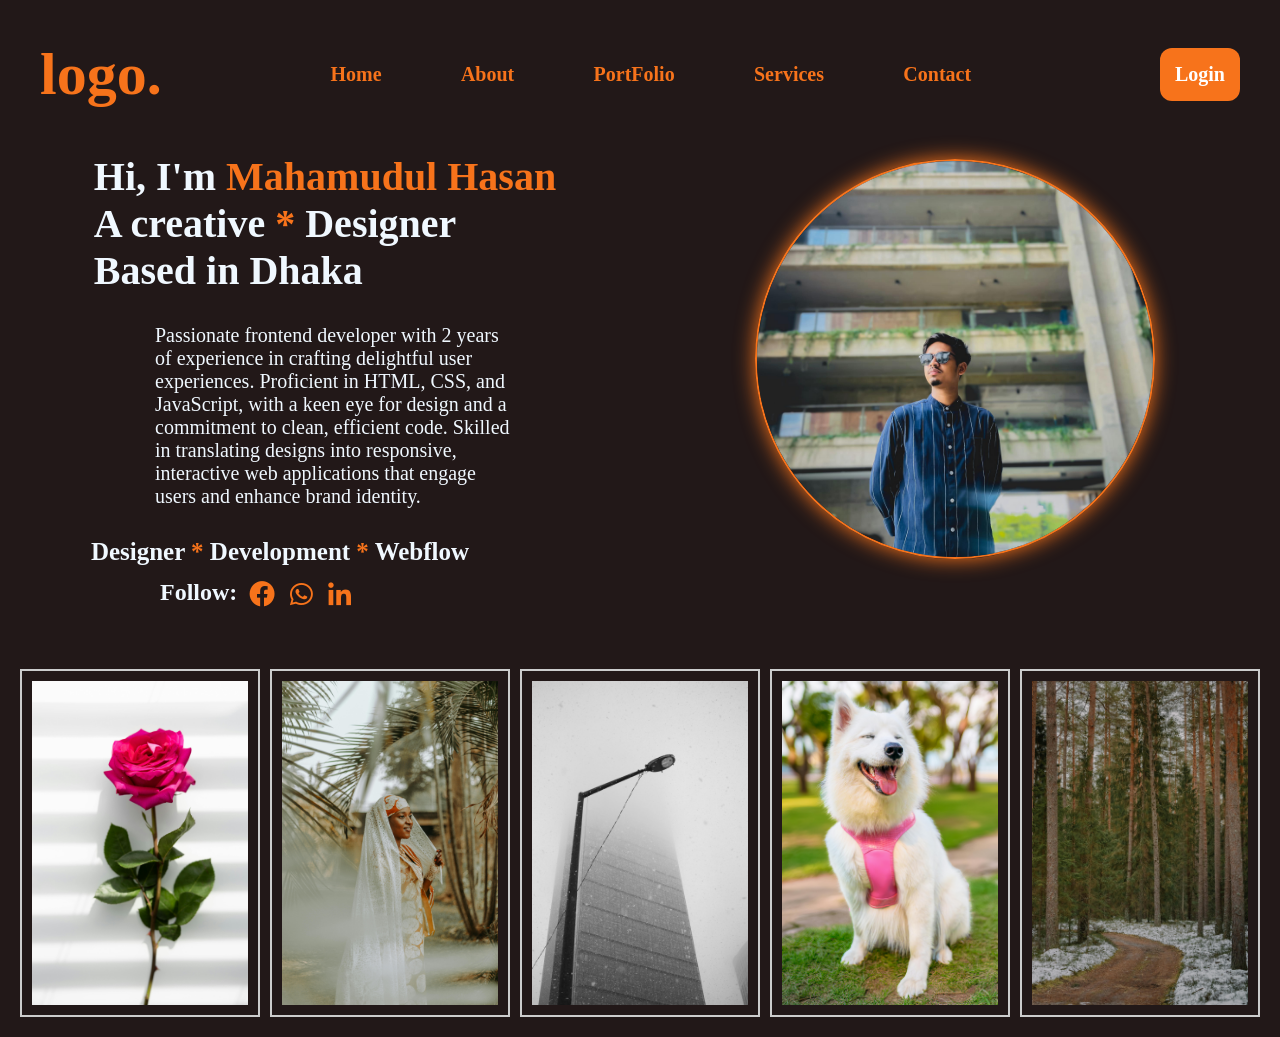
==== index.html @ 71ee26f6 "css file change" ====
<!DOCTYPE html>
<html lang="en">
<head>
    <meta charset="UTF-8">
    <meta name="viewport" content="width=device-width, initial-scale=1.0">
    <link rel="shortcut icon" href="/pic/favicon.png" type="image/x-icon">
    <title>My Portfolio</title>
    <link rel="stylesheet" href="style.css">
    <link href='https://unpkg.com/boxicons@2.1.4/css/boxicons.min.css' rel='stylesheet'>
</head>
<body>
    <section class="NavBar">
        <div class="logo">
            <h1>logo.</h1>
        </div>
        <div class="navText">
            <a href="#">Home</a>
            <a href="#">About</a>
            <a href="#">PortFolio</a>
            <a href="#">Services</a>
            <a href="#">Contact</a>
        </div>
        <div class="logOutButton">
            <a href="">Login</a>
        </div>
    </section>

    <section class="Hero">
        <div class="heroTitle">
            <h1 class="bioH1">Hi, I'm <span class="star_clr">Mahamudul Hasan </span><br>A creative <span class="star_clr">*</span> Designer
                <br>Based in Dhaka</h1>
            <p>Passionate frontend developer with 2 years of experience in crafting delightful user experiences. Proficient in HTML,
                CSS, and JavaScript, with a keen eye for design and a commitment to clean, efficient code. Skilled in translating
                designs into responsive, interactive web applications that engage users and enhance brand identity.            
            </p>
            <h2>Designer <span class="star_clr">*</span> Development <span class="star_clr">*</span> Webflow</h2>
        </div>
        <div class="heroPic">
            <img src="/pic/img-1.jpg" alt="">
        </div>
    </section>
    <section class="icons">
        <div>
         <h2>Follow:</h2>
        </div>
         <div class="icon-size">
         <a href="#"><i class='bx bxl-facebook-circle'></i></a>
         <a href="#"><i class='bx bxl-whatsapp' ></i></a>
         <a href="#"><i class='bx bxl-linkedin' ></i></a>
    </section>
    <div class="photo-grid">
        <div class="photo-box">
            <img src="/pic/pic1 (2).jpg" alt="Photo 1" class="img1">
        </div>
        <div class="photo-box">
            <img src="/pic/pic2 (2).jpg" alt="Photo 2">
        </div>
        <div class="photo-box">
            <img src="/pic/pic5.jpg" alt="Photo 3">
        </div>
        <div class="photo-box">
            <img src="/pic/pic3 (2).jpg" alt="Photo 4">
        </div>
        <div class="photo-box">
            <img src="/pic/pic4 (2).jpg" alt="Photo 5">
        </div>
    </div>
    
    

</body>
</html>
---- style.css ----
*{
    padding: 0px 0px;
    margin: 0px 0px;
}
:root{
    --bodyColor: rgb(34, 24, 24);
    --orageColor:rgb(247, 115, 27);
}
body{
    background-color: var(--bodyColor);
}

.NavBar{
    display: flex;
    flex-direction: row;
    justify-content: center;
    justify-content: space-between;
    padding: 20px 20px;
    margin: 20px 20px;
    
}

.logo{
    font-size: 40px;
    color:var(--orageColor);
    cursor: pointer;
    transition: 0.2s;
}
.logo:hover{
    color: aliceblue;
}

.navText{
    width: 700px;
    display: flex;
    align-items: center;
    justify-content: space-around;
    font-size: 20px;
    gap: 20px;
    font-weight: 600;
}
.navText a{
    text-decoration: none;
    color:var(--orageColor);
    transition: 0.2s;
}

.navText a:hover{
    color:aliceblue;
}

.logOutButton{
    font-size: 20px;
    display: flex;
    align-items: center;
    margin-left: 20px;
    
}
.logOutButton a{
    text-decoration: none;
    background-color:var(--orageColor);
    color: white;
    font-weight: 600;
    padding: 15px 15px;
    border-radius: 12px;
    transition: 0.2s;
}

.logOutButton a:hover{
    background-color: aliceblue;
    color: var(--orageColor)
}

.Hero{
    display: flex;
    height: 400px;
    padding: 10px 10px;
}
.heroTitle{
    width: 50%;
    height: 100%;
    display: flex;
    flex-direction: column;
    justify-content: center;
    align-items: center;
    gap: 20px;
}

.heroPic{
    width: 50%;
    height: 100%;
}

.heroTitle h1{
    font-size: 40px;
    color: aliceblue;
    
}

.heroTitle h2{
    position: relative;
    font-size: 25px;
    right: 45px;
    color: aliceblue;

}

.heroTitle p{
    font-size: 20px;
    padding: 10px 120px;
    margin-left: 25px;
    color: aliceblue;
}
.star_clr{
    color:var(--orageColor);
}

.heroPic{
    display: flex;
    justify-content: center;
}

.heroPic img{
    max-width: 100%;
    max-height: 100%;
    border-radius: 50%;
    border: 2px solid var(--orageColor);
    box-shadow:var(--orageColor) 0px 0px 20px, var(--orageColor) 0px 0px 0px;
}

.icons{
    position: relative;
    height: 30px;
    width: 220px;
    padding: 10px 10px;
    color: aliceblue;
    left: 150px;
    display: flex;
    gap: 5px;
}

.icon-size a{
    color: var(--orageColor);
    font-size: 30px;
    margin-left: 5px;
}


 
.photo-grid {
    margin-top: 30px;
    display: grid;
    grid-template-columns: repeat(5, 1fr);
    grid-auto-rows: auto; 
    gap: 10px;
    padding: 20px;
}

.photo-box {
    border: 2px solid #ccc; 
    padding: 10px;
    
    text-align: center;
}

.photo-box img {
    width: 100%; 
    height: auto;
    display: block;
}
.img1{
    height: 40px;
}
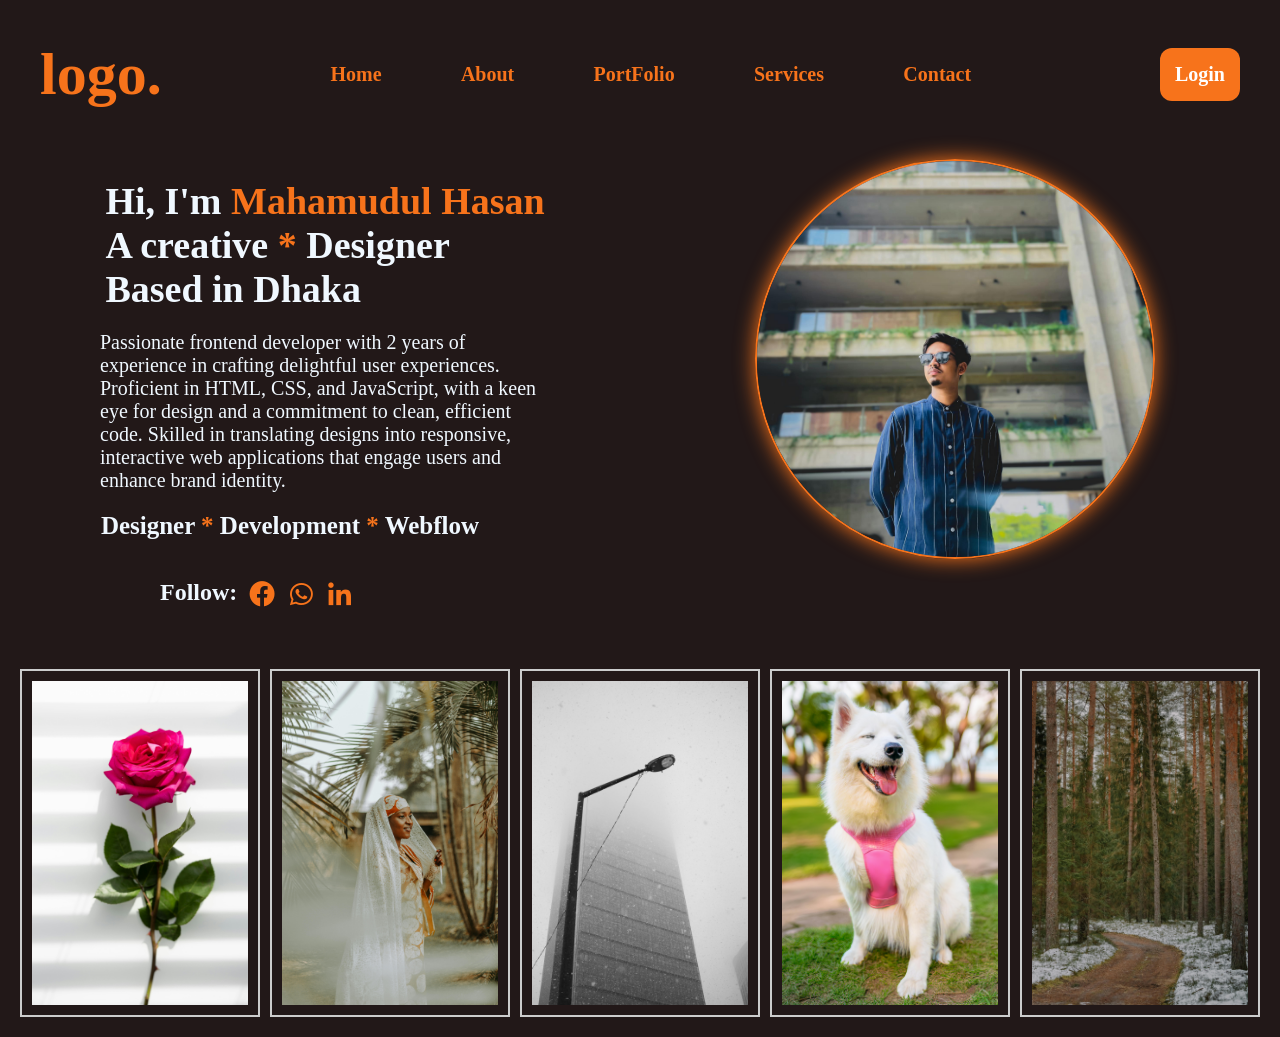
==== commit 8b90bcda: "heroTitle changed" ====
--- a/index.html
+++ b/index.html
@@ -3,7 +3,7 @@
 <head>
     <meta charset="UTF-8">
     <meta name="viewport" content="width=device-width, initial-scale=1.0">
-    <link rel="shortcut icon" href="/pic/favicon.png" type="image/x-icon">
+    <link rel="shortcut icon" href="/favicon.png" type="image/x-icon">
     <title>My Portfolio</title>
     <link rel="stylesheet" href="style.css">
     <link href='https://unpkg.com/boxicons@2.1.4/css/boxicons.min.css' rel='stylesheet'>
@@ -36,8 +36,9 @@
             <h2>Designer <span class="star_clr">*</span> Development <span class="star_clr">*</span> Webflow</h2>
         </div>
         <div class="heroPic">
-            <img src="/pic/img-1.jpg" alt="">
+            <img src="/img-1.jpg" alt="">
         </div>
+        
     </section>
     <section class="icons">
         <div>
@@ -50,19 +51,19 @@
     </section>
     <div class="photo-grid">
         <div class="photo-box">
-            <img src="/pic/pic1 (2).jpg" alt="Photo 1" class="img1">
+            <img src="/pic1 (2).jpg" alt="Photo 1" class="img1">
         </div>
         <div class="photo-box">
-            <img src="/pic/pic2 (2).jpg" alt="Photo 2">
+            <img src="/pic2 (2).jpg" alt="Photo 2">
         </div>
         <div class="photo-box">
-            <img src="/pic/pic5.jpg" alt="Photo 3">
+            <img src="/pic5.jpg" alt="Photo 3">
         </div>
         <div class="photo-box">
-            <img src="/pic/pic3 (2).jpg" alt="Photo 4">
+            <img src="/pic3 (2).jpg" alt="Photo 4">
         </div>
         <div class="photo-box">
-            <img src="/pic/pic4 (2).jpg" alt="Photo 5">
+            <img src="/pic4 (2).jpg" alt="Photo 5">
         </div>
     </div>
     
--- a/style.css
+++ b/style.css
@@ -92,25 +92,27 @@
     height: 100%;
 }
 
-.heroTitle h1{
-    font-size: 40px;
+.heroTitle{
+    width: 50%;
+    height: 100%;
     color: aliceblue;
+    display: flex;
+    flex-direction: column;
+    justify-content: center;
+    align-items: center;
     
 }
-
+.heroTitle h1{
+    padding: 0px;
+    font-size: 38px;
+}
+.heroTitle p{
+    width: 450px;
+    font-size: 20px;
+}
 .heroTitle h2{
-    position: relative;
     font-size: 25px;
-    right: 45px;
-    color: aliceblue;
-
-}
-
-.heroTitle p{
-    font-size: 20px;
-    padding: 10px 120px;
-    margin-left: 25px;
-    color: aliceblue;
+    margin-right: 70px;
 }
 .star_clr{
     color:var(--orageColor);
@@ -135,9 +137,9 @@
     width: 220px;
     padding: 10px 10px;
     color: aliceblue;
-    left: 150px;
     display: flex;
     gap: 5px;
+    left: 150px;
 }
 
 .icon-size a{
